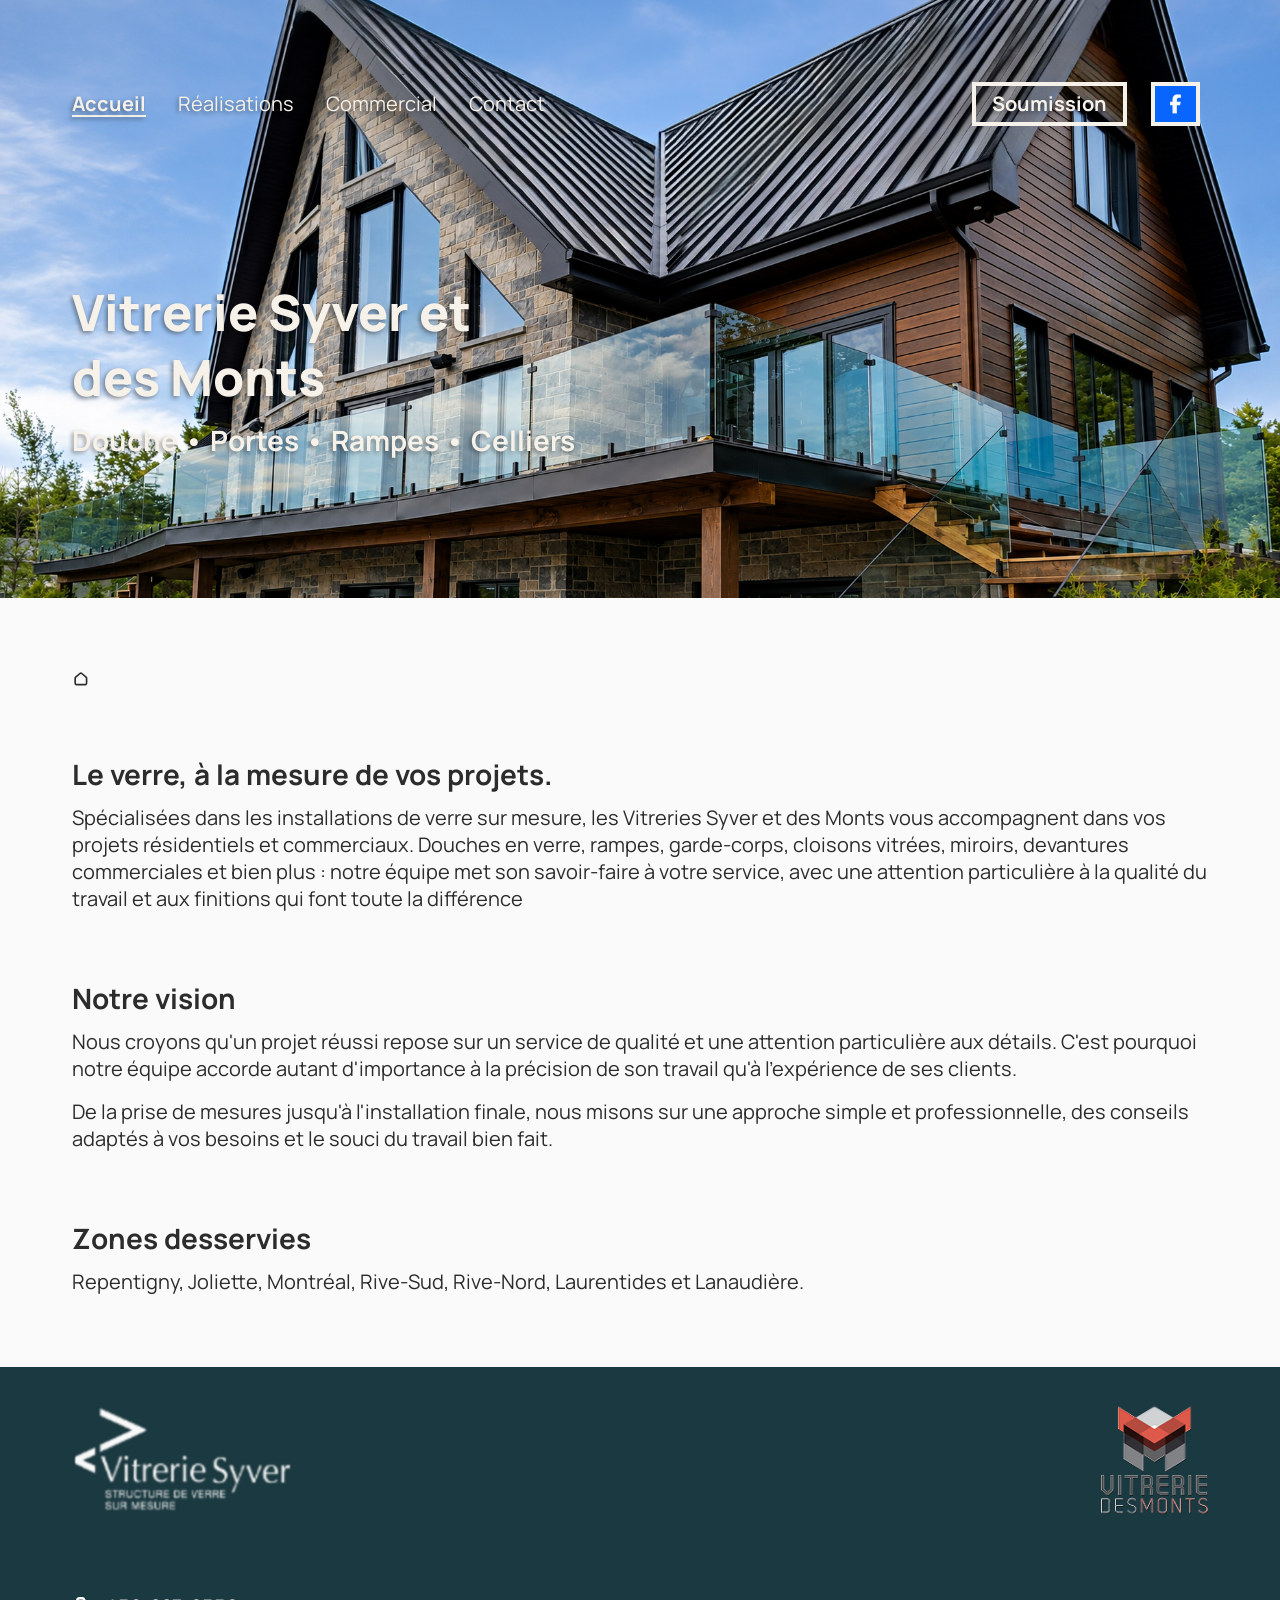
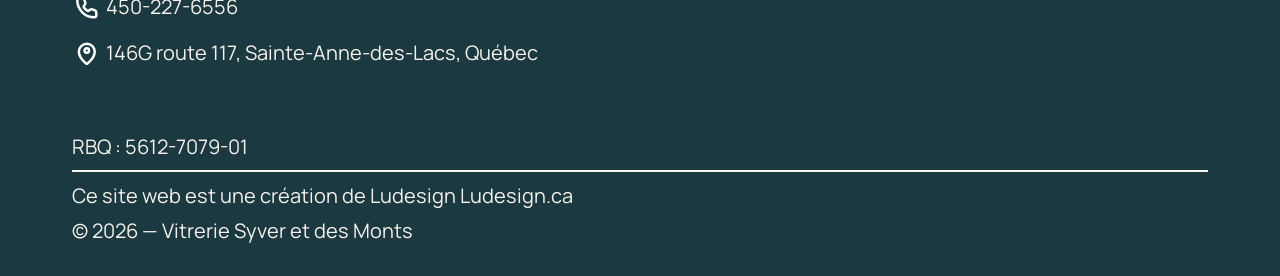
==== index.html @ 7c392370 "Add files via upload" ====
<!DOCTYPE html>
<html lang="fr">

<head>
    <meta charset="UTF-8">
    <meta name="viewport" content="width=device-width, initial-scale=1.0">

    <title>Vitrerie Syver et Des Monts</title>
    <meta name="description" content="Vitrerie Syver et des Monts, spécialiste en vitrerie sur mesure. Douches, cloisons, portes, rampes et garde-corps en verre pour vos projets résidentiels et commerciaux.
        ">

    <meta name="theme-color" content="#7DA5E0">

    <link rel="stylesheet" href="/css/style.css">
    <link rel="stylesheet" href="css/pages/accueil.css">
</head>

<body>
    <header>
        <nav>
            <ul>
                <button id="menu-button"><img src="/images/icons/menu.svg" alt="Menu"></button>
                <button id="close-menu-button"><img src="/images/icons/close.svg" alt="Fermer"></button>

                <li class="active"><a href="/">Accueil</a></li>
                <li><a href="/realisations/">Réalisations</a></li>
                <li><a href="/commercial/">Commercial</a></li>
                <li><a href="/contact/">Contact</a></li>
                <li class="soumission"><a href="/soumission/">Soumission</a></li>
                <li class="facebook"><a href="https://www.facebook.com/Vitrerie.Syver/"><img
                            src="/images/logo/logo-facebook.svg" alt="Facebook"></a></li>
            </ul>
        </nav>

        <div class="title">
            <h1>Vitrerie Syver et<br>des Monts</h1>
            <h2>Douche • Portes • Rampes • Celliers</h2>
        </div>
    </header>

    <main>
        <p class="breadcrumb-navigation"><a href="/"><img src="/images/icons/home.svg" alt="Accueil"></a></p>

        <section id="introduction">
            <h2>Le verre, à la mesure de vos projets.</h2>

            <p>Spécialisées dans les installations de verre sur mesure, les Vitreries Syver et des Monts vous
                accompagnent dans vos projets résidentiels et commerciaux.

                Douches en verre, rampes, garde-corps, cloisons vitrées, miroirs, devantures commerciales et bien plus :
                notre équipe met son savoir-faire à votre service, avec une attention particulière à la qualité du
                travail et aux finitions qui font toute la différence
            </p>
        </section>

        <section id="vision">
            <h2>Notre vision</h2>

            <p>
                Nous croyons qu'un projet réussi repose sur un service de qualité et une attention particulière aux
                détails.
                C'est pourquoi notre équipe accorde autant d'importance à la précision de son travail qu'à l'expérience
                de
                ses clients.
            </p>

            <p>
                De la prise de mesures jusqu'à l'installation finale, nous misons sur une approche simple et
                professionnelle, des conseils adaptés à vos besoins et le souci du travail bien fait.
            </p>
        </section>

        <section id="zone-desservies">
            <h2>Zones desservies</h2>
            <p>Repentigny, Joliette, Montréal, Rive-Sud, Rive-Nord, Laurentides et Lanaudière.</p>
        </section>

    </main>

    <footer>
        <div class="logos-container">
            <img src="/images/logo/logo-vitrerie-syver-blanc.png" alt="Logo Vitrerie Syver">
            <img src="/images/logo/logo-vitrerie-des-monts.png" alt="Logo Vitrerie des Monts">
        </div>
        <section id="contact">
            <address>
                <p>
                    <img src="images/icons/phone.svg" alt="Téléphone">
                    <a href="tel:4502276556">450-227-6556</a>
                </p>

                <p>
                    <img src="images/icons/pin.svg" alt="" aria-hidden="true">
                    <a href="https://www.google.com/maps/search/?api=1&query=146G+route+117%2C+Sainte-Anne-des-Lacs%2C+Québec"
                        target="_blank" rel="noopener noreferrer">
                        146G route 117, Sainte-Anne-des-Lacs, Québec
                    </a>
                </p>
            </address>

            <p class="rbq">RBQ : 5612-7079-01</p>
        </section>

        <section id="mentions">
            <p>Ce site web est une création de Ludesign <a href="https://ludesign.ca">Ludesign.ca</a></p>
            <p>&copy; 2026 — Vitrerie Syver et des Monts</p>
        </section>
    </footer>
    <script src="/scripts/main.js" type="module"></script>
</body>

</html>
---- css/style.css ----
@import url('https://fonts.googleapis.com/css2?family=Manrope:wght@200..800&family=Poppins:ital,wght@0,100;0,200;0,300;0,400;0,500;0,600;0,700;0,800;0,900;1,100;1,200;1,300;1,400;1,500;1,600;1,700;1,800;1,900&display=swap');

@import url("reset.css");
@import url("variables.css");

@import url("components/header.css");
@import url("components/footer.css");

html,
body {
    background-color: #FAFAFA;

    @media (prefers-color-scheme: dark) {
        background-color: #2C2C2C;
    }
}

/* Fonts */

* {
    /* Font */
    font-family: "Manrope", Arial, Helvetica, sans-serif;
    text-wrap: pretty;
}

h1,
h2,
p,
li {
    /* Font */
    color: var(--MainTextColor);
    letter-spacing: 2%;
}

h1 {
    /* Font */
    font-size: var(--Title);
    font-weight: 800;
}

h2 {
    /* Font */
    font-size: var(--Subtitle);
    font-weight: 700;
}

p,
li {
    /* Font */
    font-size: var(--Body);
}

p {
    line-height: normal;
}

main {
    /* Display, Position, Margin and Padding */
    display: flex;
    flex-direction: column;

    gap: 72px;
    padding: 72px;

    background-color: #FAFAFA;

    @media (prefers-color-scheme: dark) {
        background-color: #2C2C2C;
    }

    .breadcrumb-navigation {
        /* Display, Position, Margin and Padding */
        display: flex;
        flex-direction: row;
        align-items: center;
        gap: 2px;

        /* Font */
        color: var(--AccentTextColor);
        font-size: 1.1em;

        cursor: pointer;

        img {
            /* Display, Position, Margin and Padding */
            display: block;
            height: 1em;
            width: auto;

            @media (prefers-color-scheme: dark) {
                filter: brightness(5);
            }

        }

    }

    section {
        /* Display, Position, Margin and Padding */
        display: flex;
        flex-direction: column;
        gap: 16px;
    }

    /* Mobile */
    @media (max-width: 900px) {
        padding: 32px;
    }
}

/* Reduced Motion */
@media (prefers-reduced-motion: reduce) {
    * {
        animation: none !important;
    }
}
---- css/pages/accueil.css ----
body>header {
    /* Display, Position, Margin and Padding */
    padding: 72px 72px 144px 72px !important;

    /* Background and border */
    background: url("../../images/hero-background.jpg") center / cover no-repeat;

    /* Font */
    text-shadow: -2px 2px 4px rgb(0, 0, 0, 0.4);

    #menu-button {
        filter: brightness(10) !important;
    }

    * {
        color: var(--SecondaryTextColor);
    }

    @media (prefers-color-scheme: dark) {
        * {
            color: var(--MainTextColor) !important;
        }
    }

    div.title {
        /* Display, Position, Margin and Padding */
        display: flex;
        flex-direction: column;
        gap: 16px;

        h1 {
            /* Font */
            font-size: var(--Title);
            line-height: 1.3;
        }
    }

    li.soumission,
    li.facebook {
        /* Background and border */
        border: 4px solid var(--SecondaryTextColor) !important;

        @media (prefers-color-scheme: dark) {
            border: 4px solid var(--MainTextColor) !important;
        }
    }

    @media (max-width: 900px) {
        /* Display, Position, Margin and Padding */
        padding: 144px 32px 32px 32px !important;
        gap: 144px;
    }
}
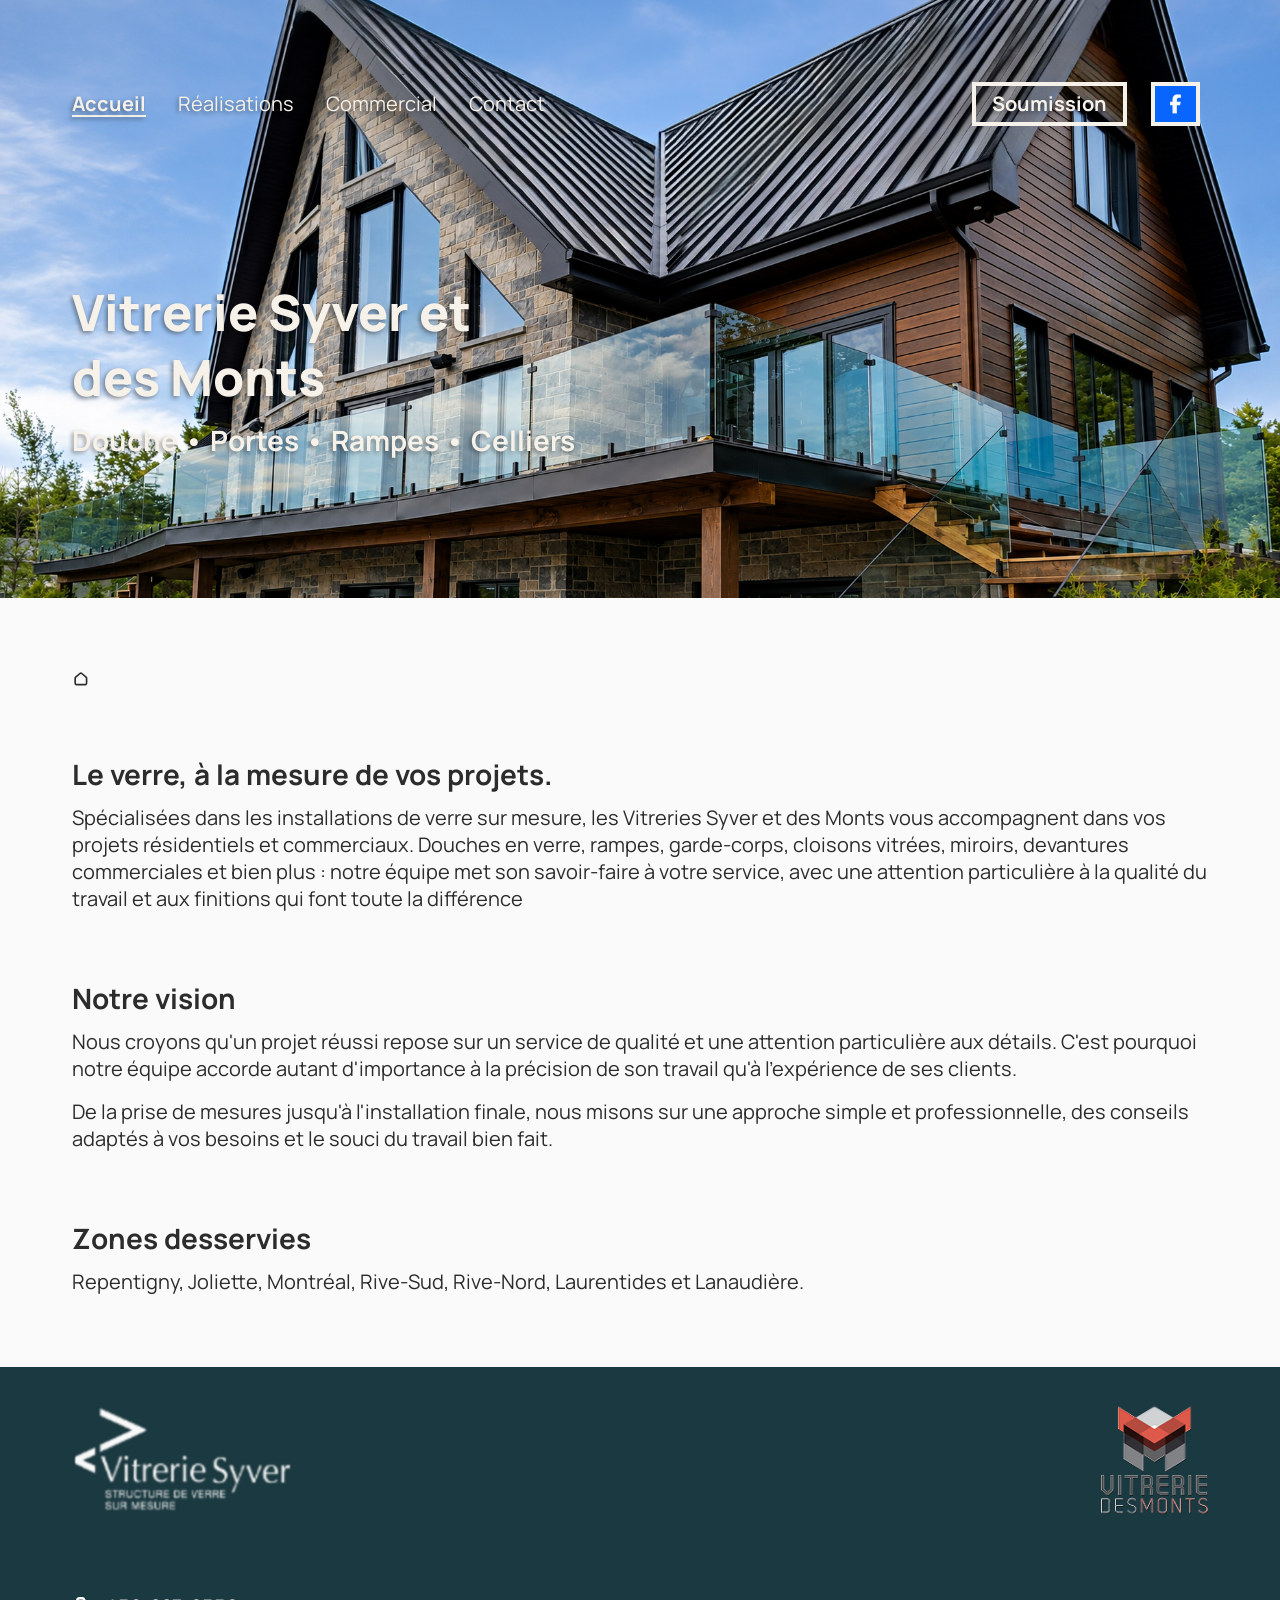
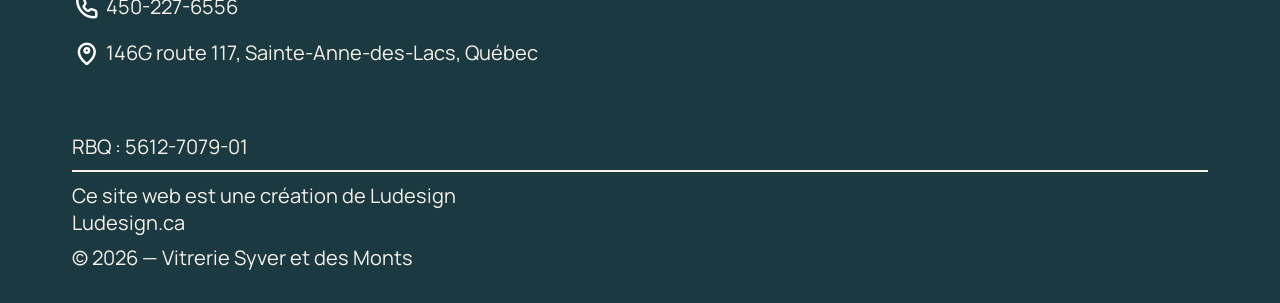
==== commit 862e96c9: "Add files via upload" ====
--- a/index.html
+++ b/index.html
@@ -8,8 +8,6 @@
     <title>Vitrerie Syver et Des Monts</title>
     <meta name="description" content="Vitrerie Syver et des Monts, spécialiste en vitrerie sur mesure. Douches, cloisons, portes, rampes et garde-corps en verre pour vos projets résidentiels et commerciaux.
         ">
-
-    <meta name="theme-color" content="#7DA5E0">
 
     <link rel="stylesheet" href="/css/style.css">
     <link rel="stylesheet" href="css/pages/accueil.css">
@@ -102,10 +100,11 @@
         </section>
 
         <section id="mentions">
-            <p>Ce site web est une création de Ludesign <a href="https://ludesign.ca">Ludesign.ca</a></p>
+            <p>Ce site web est une création de Ludesign<br><a href="https://ludesign.ca">Ludesign.ca</a></p>
             <p>&copy; 2026 — Vitrerie Syver et des Monts</p>
         </section>
     </footer>
+
     <script src="/scripts/main.js" type="module"></script>
 </body>
 
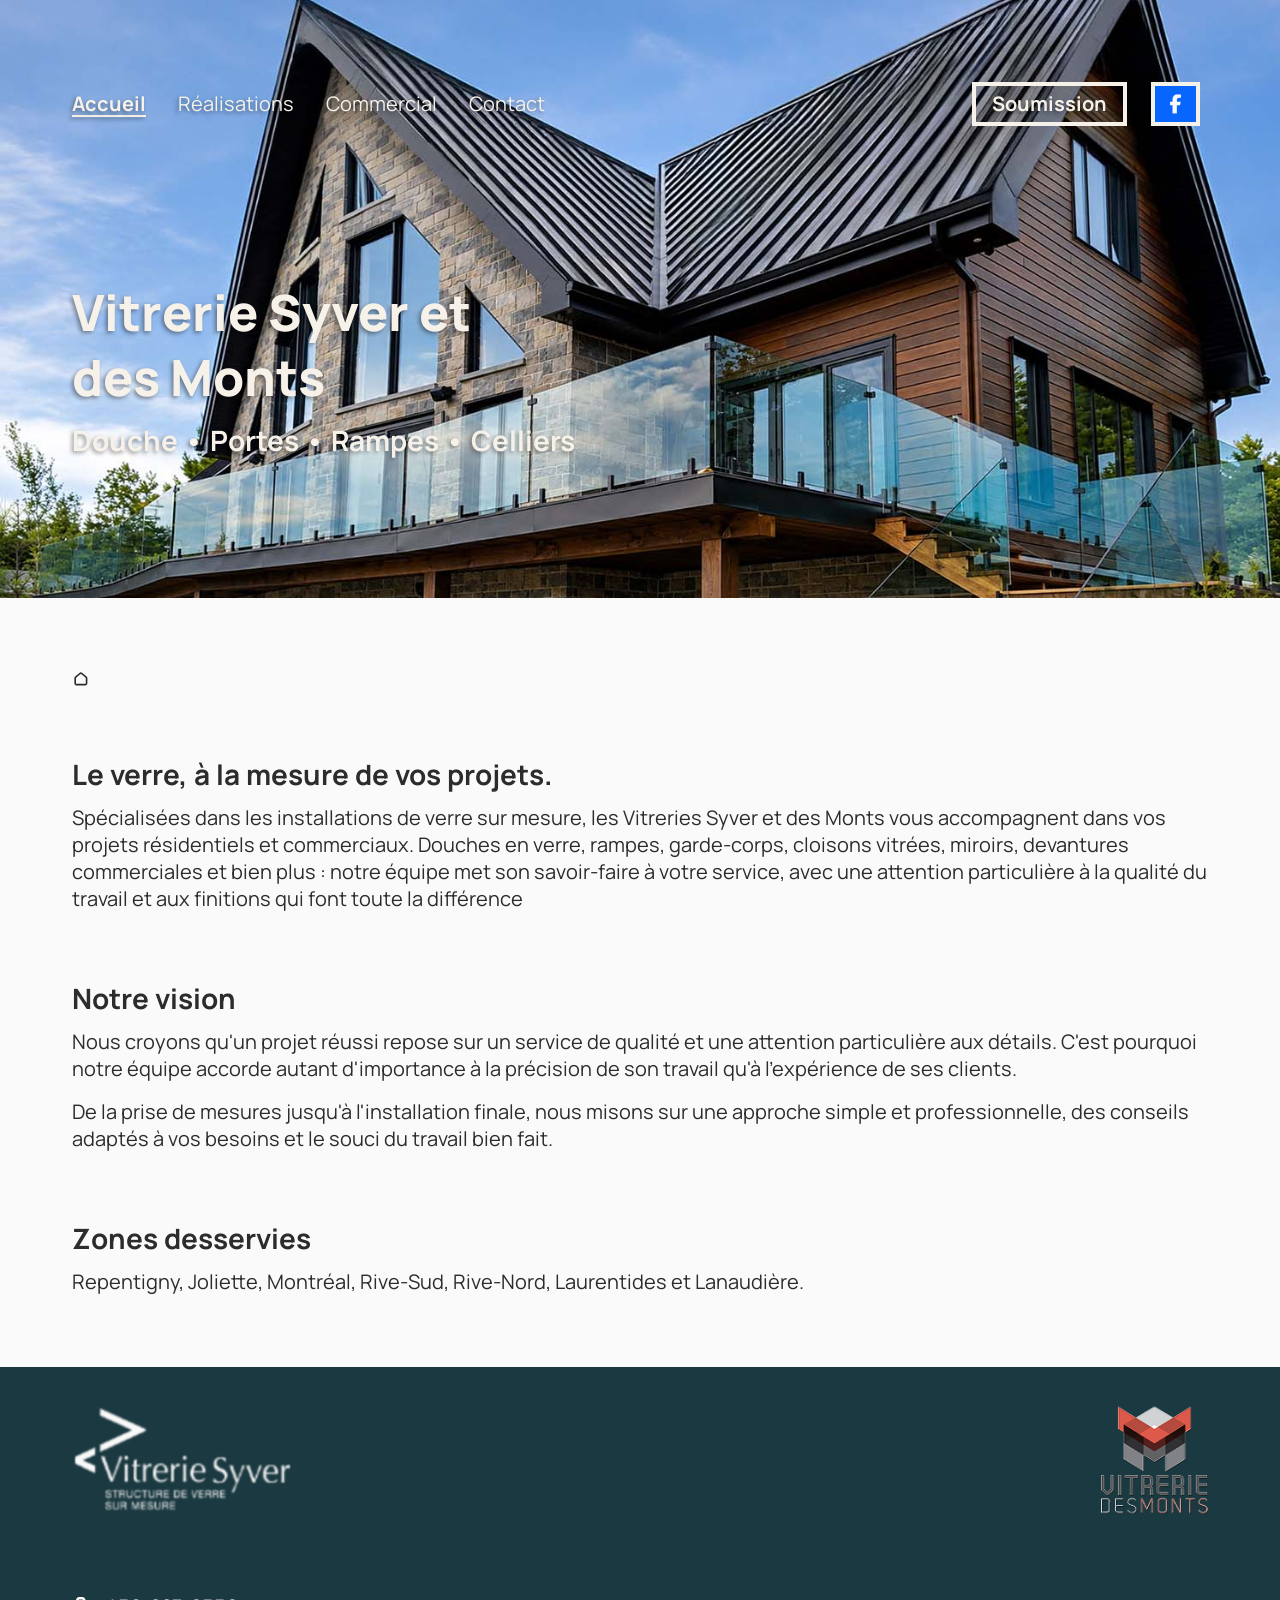
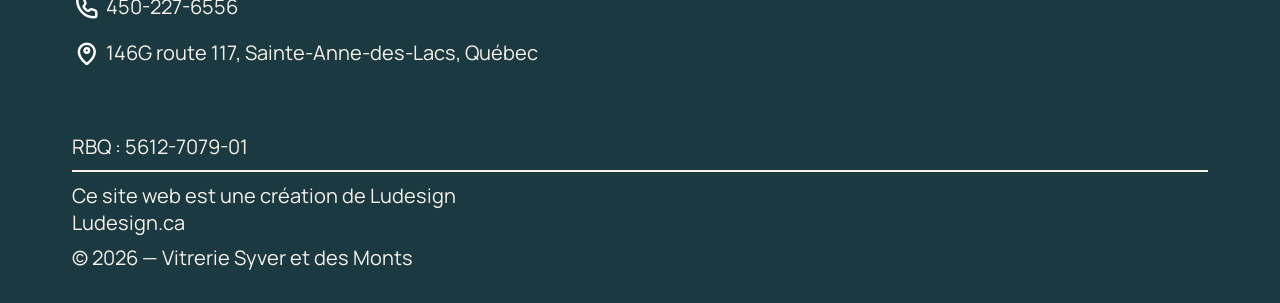
==== commit f21fbab7: "Update index.html" ====
--- a/index.html
+++ b/index.html
@@ -11,6 +11,7 @@
 
     <link rel="stylesheet" href="/css/style.css">
     <link rel="stylesheet" href="css/pages/accueil.css">
+    <link rel="shortcut icon" href="/images/logo/icon.png" type="image/png">
 </head>
 
 <body>
@@ -108,4 +109,4 @@
     <script src="/scripts/main.js" type="module"></script>
 </body>
 
-</html>+</html>
--- a/css/style.css
+++ b/css/style.css
@@ -76,7 +76,7 @@
         gap: 2px;
 
         /* Font */
-        color: var(--AccentTextColor);
+        color: var(--MainTextColor);
         font-size: 1.1em;
 
         cursor: pointer;
